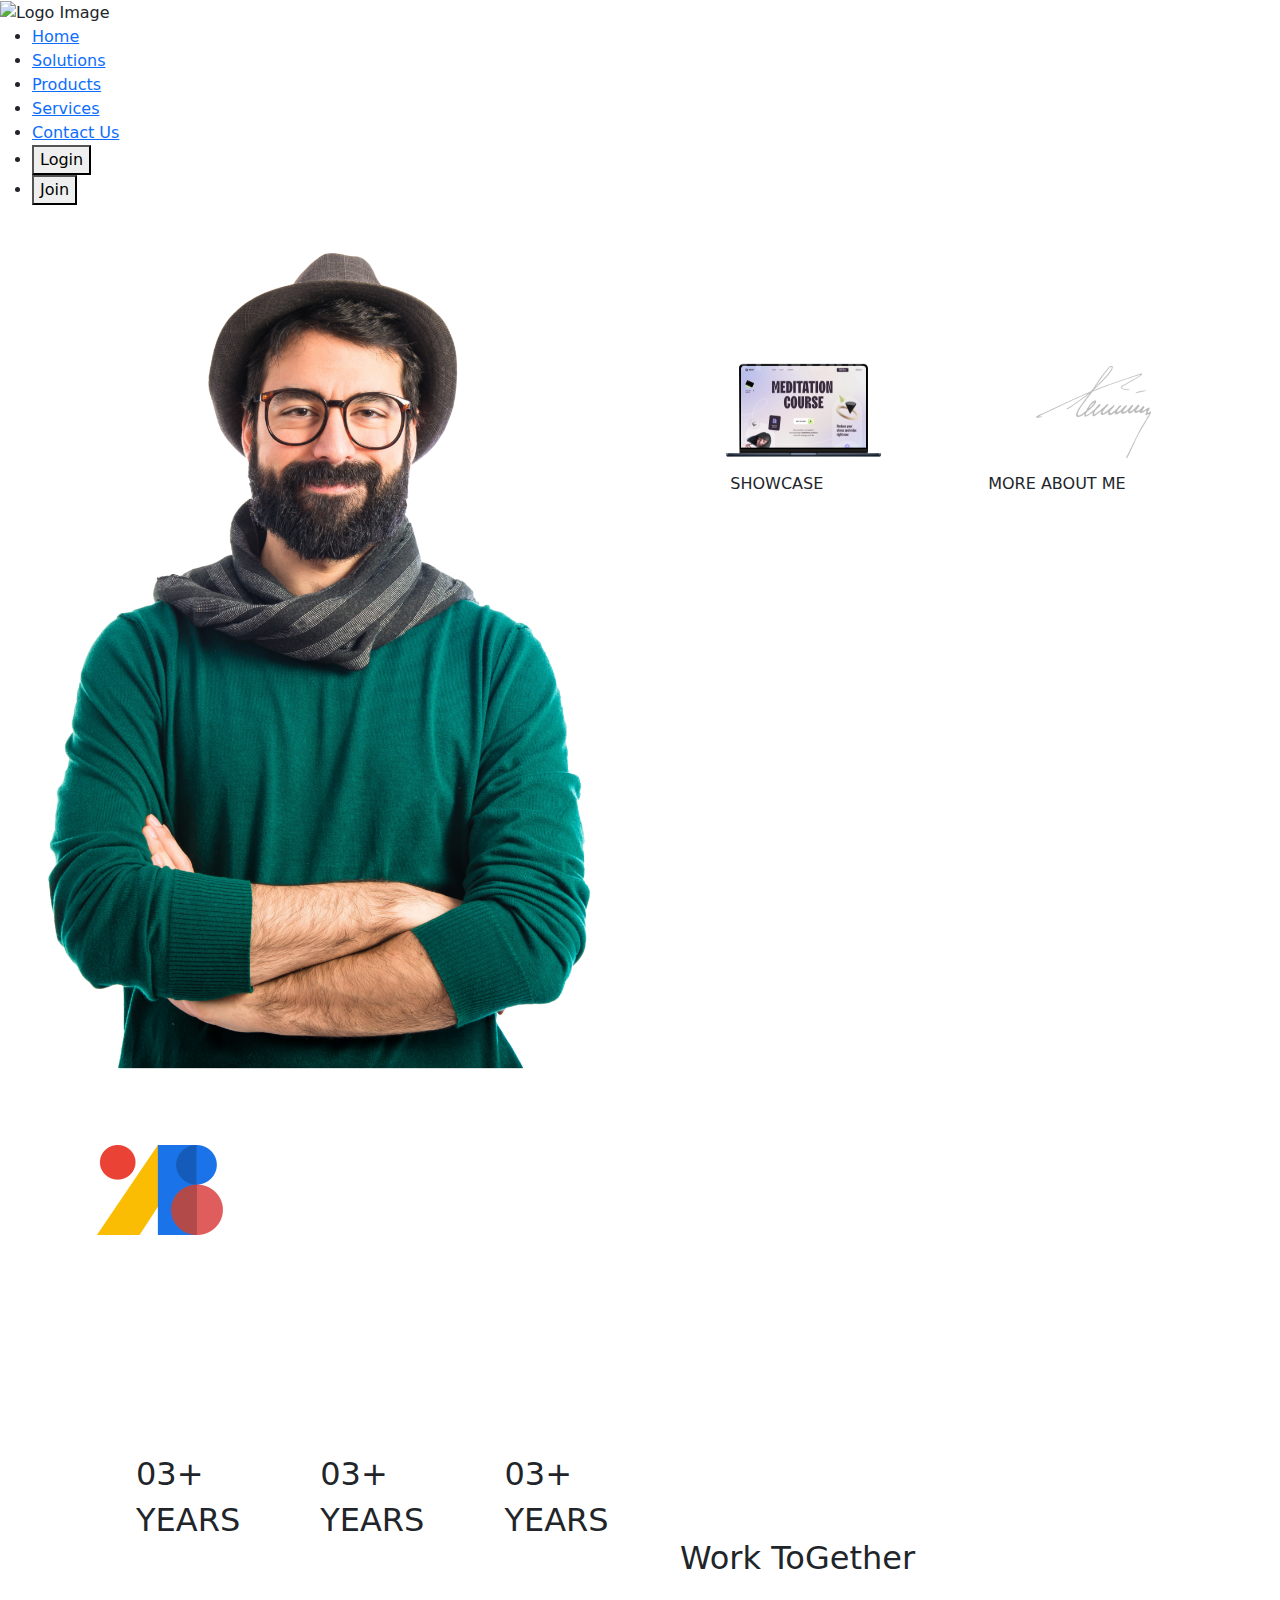
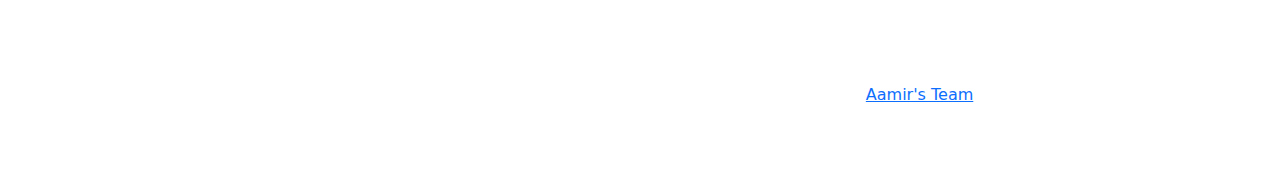
==== index.html @ 123b3e2a "edit experience section" ====
<!DOCTYPE html>
<!--[if lt IE 7]>      <html class="no-js lt-ie9 lt-ie8 lt-ie7"> <![endif]-->
<!--[if IE 7]>         <html class="no-js lt-ie9 lt-ie8 lt-ie7"> <![endif]-->
<!--[if IE 8]>         <html class="no-js lt-ie9"> <![endif]-->
<!--[if gt IE 8]>      <html class="no-js"> <!--<![endif]-->
<html>
  <head>
    <meta charset="utf-8" />
    <meta http-equiv="X-UA-Compatible" content="IE=edge" />
    <title></title>
    <meta name="description" content="" />
    <meta name="viewport" content="width=device-width, initial-scale=1" />
    <link
      px-3
      href="https://cdn.jsdelivr.net/npm/bootstrap@5.3.3/dist/css/bootstrap.min.css"
      rel="stylesheet"
      integrity="sha384-QWTKZyjpPEjISv5WaRU9OFeRpok6YctnYmDr5pNlyT2bRjXh0JMhjY6hW+ALEwIH"
      crossorigin="anonymous"
    />
    <link rel="stylesheet" href="https://cdnjs.cloudflare.com/ajax/libs/font-awesome/6.5.2/css/all.min.css" integrity="sha512-SnH5WK+bZxgPHs44uWIX+LLJAJ9/2PkPKZ5QiAj6Ta86w+fsb2TkcmfRyVX3pBnMFcV7oQPJkl9QevSCWr3W6A==" crossorigin="anonymous" referrerpolicy="no-referrer" />
    <link
    rel="stylesheet"
    href="https://cdnjs.cloudflare.com/ajax/libs/animate.css/4.1.1/animate.min.css" />
    <link rel="stylesheet" href="Style.css" />
    <link
  </head>
  <header id="header-section">
        <nav class="mb-5">
        <div class="logo">
            <img src="logo.svg" alt="Logo Image">
        </div>
        <div class="hamburger">
            <div class="line1"></div>
            <div class="line2"></div>
            <div class="line3"></div>
        </div>
        <ul class="nav-links">
            <li><a href="#">Home</a></li>
            <li><a href="#">Solutions</a></li>
            <li><a href="#">Products</a></li>
            <li><a href="#">Services</a></li>
            <li><a href="#">Contact Us</a></li>
            <li><button class="login-button" href="#">Login</button></li>
            <li><button class="join-button" href="#">Join</button></li>
        </ul>
    </nav>
      </header>
      <!-- Header ends Here -->
  <body>
    <div id="main_home">
      <!-- Header Starts Here -->
      

      <!-- Hero Section Starts Here -->
      <section id="hero-section" class="d-flex flex-lg-row flex-md-column gap-3 mb-5  mx-5">
        <div class="image-container animate__animated animate__fadeIn text-white col-md-12 col-lg-6">
          <div
            class="image-content clr-bg-black d-flex align-items-center justify-content-evenly">
            <div class="hero-image">
              <img src="./assets/images/hero-img.png" alt="" />
            </div>
            <div class="hero-content">
              <h6 class="clr-light-black">A WEB DESIGNER</h6>
              <h2 class="text-white ">
                Aamir <br />
                Yousaf
              </h2>
              <p class="clr-light-black">I am a Web Designer based in Pakistan.</p>
              <a href="" class="detail-btn">
                <img src="./assets/images/icon2.png" alt=""
              /></a>
            </div>
          </div>
        </div>
         <div class="hero-about animate__animated animate__fadeIn col-md-12 mt-md-5 mt-lg-0 col-lg-6">
            <div class="text-moving p-3 clr-bg-black text-white box-radius ">
              <marquee behavior="" direction=""
                 >This text will scroll from right to left</marquee>
            </div>
            <div class="hero-about-content d-flex justify-content-between">
              <div class="hero-Credentials box-radius d-flex align-items-center justify-content-cneter flex-column  clr-bg-black ctm-width col-md-6 p-lg-3 mt-2">
                 <div class="hero-sign">
                    <img src="./assets/images/my-works.png" alt="project">
                 </div>
                 <div class="sing-content p-2 d-flex ctm-width">
                    <div class="sign-about">
                      <h6 class=" clr-light-black">SHOWCASE</h6>
                      <h3 class="text-white ">Projects</h3>
                    </div>
                    <div class="detail-btn">
                      <img src="./assets/images/icon2.png" alt=""/></a>
                    </div>
                 </div>       
              </div>
              <div class="hero-portfolio box-radius d-flex align-items-center justify-content-cneter flex-column p-xl-3  clr-bg-black mx-sm-1  mt-2">
                 <div class="hero-sign">
                    <img src="./assets/images/sign.png" alt="Signature">
                 </div>
                 <div class="sing-portfolio p-2 d-flex justify-content-evenly">
                    <div class="portfolio-about">
                      <h6 class=" clr-light-black">MORE ABOUT ME</h6>
                      <h3 class="text-white ">CREDENTIALS</h3>
                    </div>
                    <div class="detail-btn">
                      <img src="./assets/images/icon2.png" alt=""/></a>
                    </div>
                 </div>       
              </div>
            </div>
         </div>
      </section>
      <!-- Hero Section ends here -->
      <!-- about profile section Starts -->
            <section class="all-services d-flex mx-5 justify-content-between gap-3  mb-5">
        <div class="blog animate__animated animate__fadeInRight clr-bg-black col-3 col-md-4  text-white  box-radius ">
          <div class="hero-portfolio  mt-2">
            <div class="hero-sign">
              <img src="./assets/images/gfonts.png" alt="Signature">
            </div>
            <div class="sing-portfolio p-2 d-flex justify-content-evenly">
              <div class="portfolio-about">
                <h6 class="clr-light-black">MORE ABOUT ME</h6>
                <h3 class="text-white">CREDENTIALS</h3>
              </div>
              <div class="detail-btn">
                <img src="./assets/images/icon2.png" alt="">
              </div>
            </div>
          </div>
        </div>
       <div class="services animate__animated animate__fadeIn clr-bg-black text-white box-radius col-md-4 col-lg-5 mx-auto d-flex flex-column align-items-center">
  <div class="detail-services text-center">
    <div class="servies-imgs d-flex justify-content-evenly align-items-center p-5">
      <i class="icon-size fa-brands fa-figma"></i>
      <i class="icon-size fa-brands fa-wordpress"></i>
      <i class="icon-size fa-solid fa-database"></i>
      <i class="icon-size fa-brands fa-github"></i>
    </div>
    <div class="sevices-availble d-flex justify-content-evenly align-items-center">
      <div class="availble-about text-center">
        <h6 class="clr-light-black">MORE ABOUT ME</h6>
        <h3 class="text-white">CREDENTIALS</h3>
      </div>
      <div class="detail-btn text-center">
        <img src="./assets/images/icon2.png" alt="">
      </div>
    </div>
  </div>
</div>

       <div class="profile clr-bg-black text-white box-radius animate__animated animate__fadeInLeft col-lg-3 mx-auto d-flex flex-column align-items-center">
  <div class="hero-portfolio mt-2 text-center">
    <div class="hero-sign d-flex justify-content-evenly align-items-center p-5">
      <i class="icon-size fa-brands fa-linkedin-in"></i>
      <i class="icon-size fa-brands fa-dribbble"></i>
    </div>
    <div class="sing-portfolio d-flex justify-content-evenly align-items-center">
      <div class="portfolio-about text-center">
        <h6 class="clr-light-black">MORE ABOUT ME</h6>
        <h3 class="text-white">CREDENTIALS</h3>
      </div>
      <div class="detail-btn text-center">
        <img src="./assets/images/icon2.png" alt="">
      </div>
    </div>
  </div>
</div>

      </section>

      <!-- about profile section ends -->
      <!-- experience Section stats  -->
          <section class="experience  d-flex justify-content-between  align-items-center gap-3 mx-5">
             <div class="exp-main d-flex col-lg-6 box-radius justify-content-between align-items-center clr-bg-black p-lg-5">
              <div class="exp-1 box-radius mx-lg-4 p-lg-3 box-sm-bg-clr"> 
                <h2 class="clr-blue ">03+</h2>
                <h2 class="clr-blue">YEARS</h2>
              </div>
              <div class="exp-2 box-radius mx-lg-4 p-lg-3 box-sm-bg-clr">
                <h2 class="clr-blue">03+</h2>
                <h2 class="clr-blue">YEARS</h2>
              </div>
              <div class="exp-3 box-radius mx-lg-4 p-lg-3 box-sm-bg-clr">
                <h2 class="clr-blue">03+</h2>
                <h2 class="clr-blue">YEARS</h2>
              </div>
             </div>

             <div class="exp-intouch col-lg-6 ctm-width clr-bg-black p-lg-4 box-radius  justify-content-center align-items-center">
              <div class="detail-btn text-left">
                 <img src="./assets/images/icon2.png" alt="">
              </div>
               <div class="cnt-conect">
                 <h2 class="text-white">Let's</h2>
                 <h2 class="clr-blue">Work ToGether</h2>
               </div>
             </div>
           </section>

      <!-- experience Section ends  -->
      <!-- fixed menu Starts -->
      <section class="fixed-menu ">
         
      </section>
      <!-- fixed menu ends -->
      <!-- footer starts -->
      <footer class="footer-container m-5">
    <div class="inner-footer d-flex justify-content-center align-items-center flex-column">
      <div class="footer-content   d-flex justify-content-evenly align-items-center">
          <ul class="footer-menu d-flex text-white list-unstyled mb-0">
              <li class="menu-list me-3"><a href="#home" class="text-white text-decoration-none">Home</a></li>
              <li class="menu-list me-3"><a href="#about" class="text-white text-decoration-none">About</a></li>
              <li class="menu-list me-3"><a href="#services" class=" text-white text-decoration-none">Services</a></li>
              <li class="menu-list"><a href="contact.html" class="text-white text-decoration-none">Contact</a></li>
          </ul>
      </div>
      <div class=rights-footer">
          <p class="text-white">Copyright © 2021 All rights reserved | This template is made with <i class="fa fa-heart text-danger" aria-hidden="true"></i> by <a href="https://www.linkedin.com/in/aamir-yousaf/" target="_blank">Aamir's Team</a></p>
      </div>
    </div>

</footer>

      <!-- footer ends -->
      <!-- cursor starts -->
        <div class="main-cursor">
           <div class="cursor"></div>
        </div>
      <!-- cursor starts -->
    </div>
    <script src="https://cdnjs.cloudflare.com/ajax/libs/gsap/3.12.5/gsap.min.js" integrity="sha512-7eHRwcbYkK4d9g/6tD/mhkf++eoTHwpNM9woBxtPUBWm67zeAfFC+HrdoE2GanKeocly/VxeLvIqwvCdk7qScg==" crossorigin="anonymous" referrerpolicy="no-referrer"></script>
    <script src="Script.js" async defer></script>
  </body>
</html>
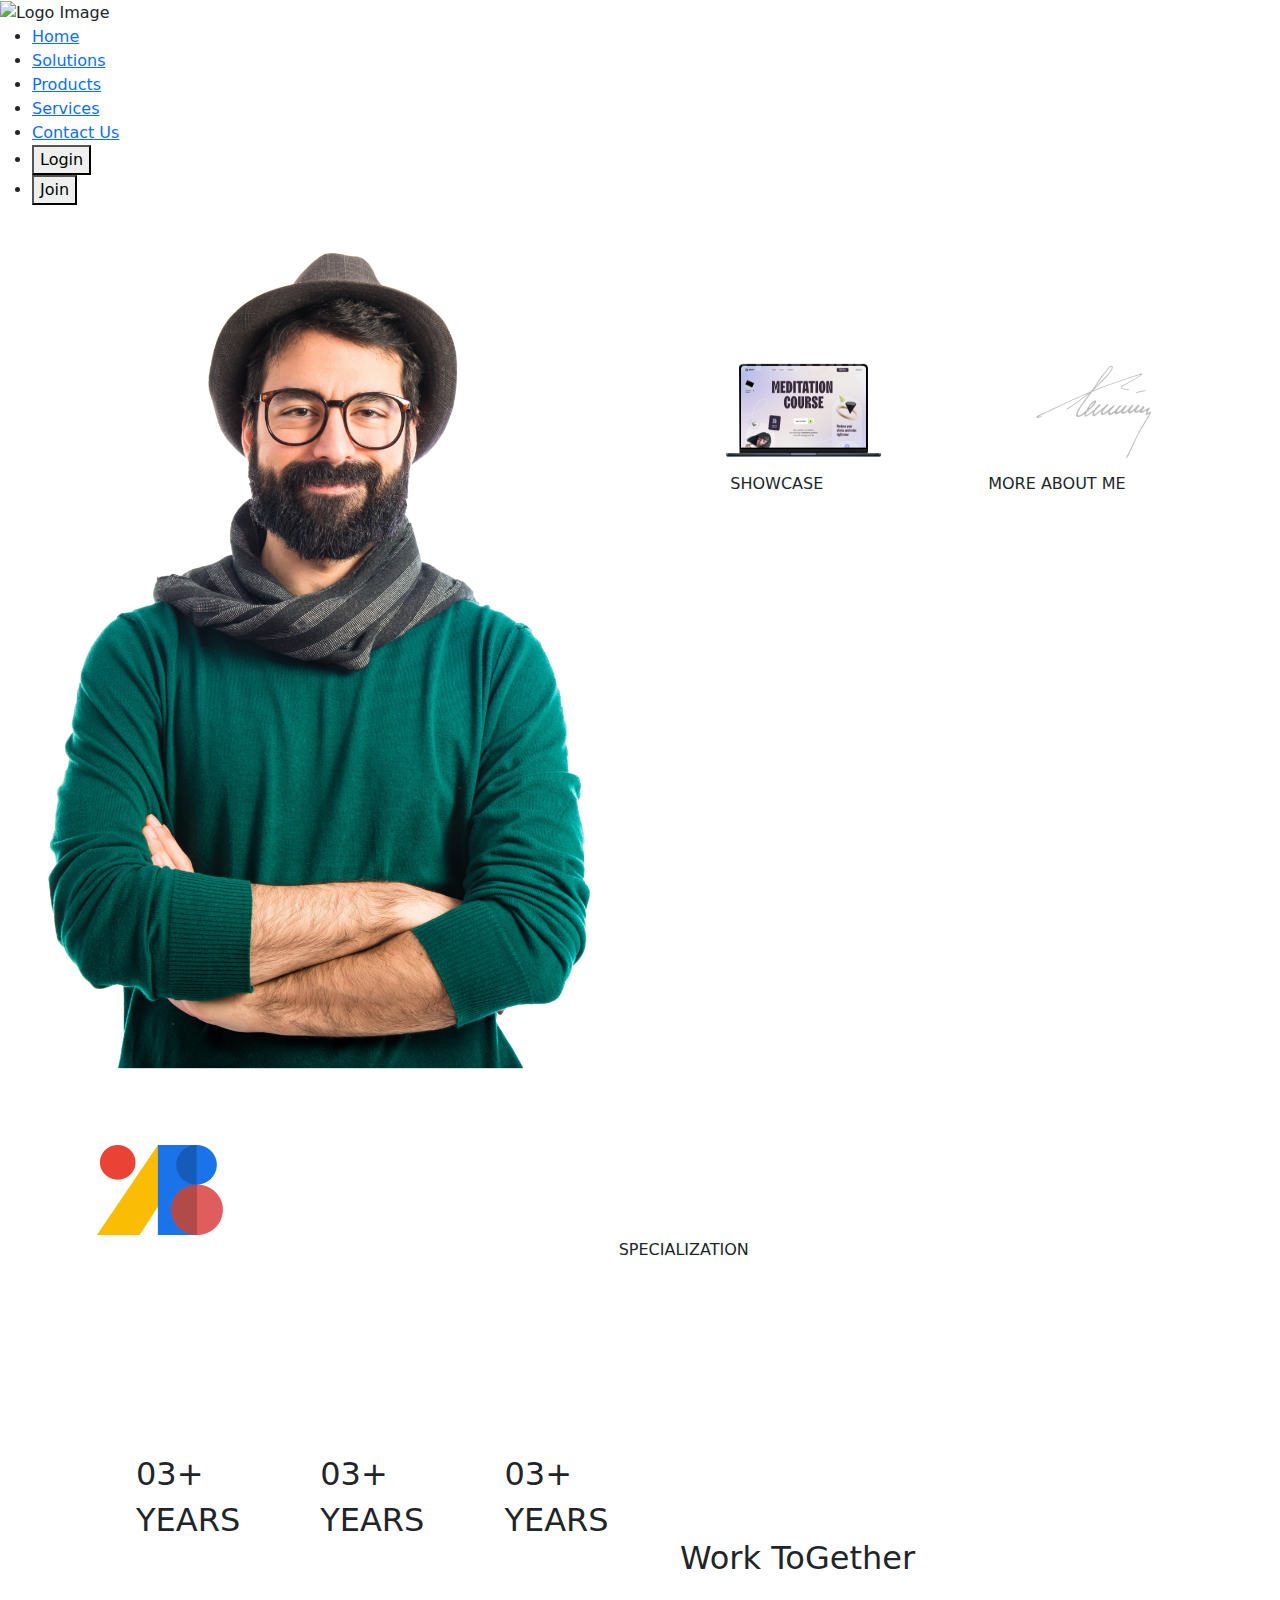
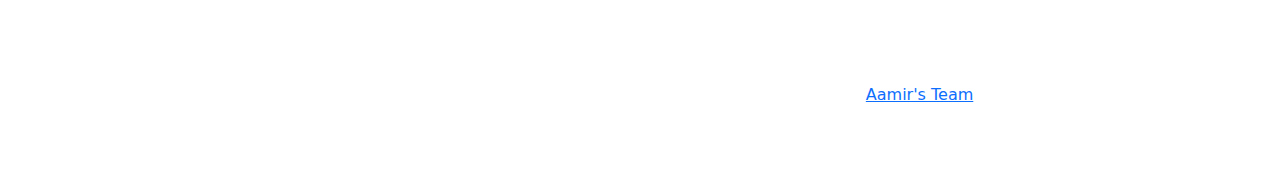
==== commit d796fbd5: "add about page" ====
--- a/index.html
+++ b/index.html
@@ -48,9 +48,6 @@
       <!-- Header ends Here -->
   <body>
     <div id="main_home">
-      <!-- Header Starts Here -->
-      
-
       <!-- Hero Section Starts Here -->
       <section id="hero-section" class="d-flex flex-lg-row flex-md-column gap-3 mb-5  mx-5">
         <div class="image-container animate__animated animate__fadeIn text-white col-md-12 col-lg-6">
@@ -75,7 +72,7 @@
          <div class="hero-about animate__animated animate__fadeIn col-md-12 mt-md-5 mt-lg-0 col-lg-6">
             <div class="text-moving p-3 clr-bg-black text-white box-radius ">
               <marquee behavior="" direction=""
-                 >This text will scroll from right to left</marquee>
+                 ><b>WordPress Developer</b> with a passion for crafting dynamic websites, leveraging my expertise as a <b>Figma Expert</b> to create visually stunning designs, and harnessing the power of <b>React JS</b> to build seamless, interactive user experiences.</marquee>
             </div>
             <div class="hero-about-content d-flex justify-content-between">
               <div class="hero-Credentials box-radius d-flex align-items-center justify-content-cneter flex-column  clr-bg-black ctm-width col-md-6 p-lg-3 mt-2">
@@ -112,66 +109,63 @@
       <!-- Hero Section ends here -->
       <!-- about profile section Starts -->
             <section class="all-services d-flex mx-5 justify-content-between gap-3  mb-5">
-        <div class="blog animate__animated animate__fadeInRight clr-bg-black col-3 col-md-4  text-white  box-radius ">
-          <div class="hero-portfolio  mt-2">
-            <div class="hero-sign">
-              <img src="./assets/images/gfonts.png" alt="Signature">
-            </div>
-            <div class="sing-portfolio p-2 d-flex justify-content-evenly">
-              <div class="portfolio-about">
-                <h6 class="clr-light-black">MORE ABOUT ME</h6>
-                <h3 class="text-white">CREDENTIALS</h3>
-              </div>
-              <div class="detail-btn">
+              <div class="blog animate__animated animate__fadeInRight clr-bg-black col-3 col-md-4  text-white  box-radius ">
+                    <div class="hero-portfolio  mt-2">
+                      <div class="hero-sign">
+                        <img src="./assets/images/gfonts.png" alt="Signature">
+                      </div>
+                      <div class="sing-portfolio p-2 d-flex justify-content-evenly">
+                        <div class="portfolio-about">
+                          <h6 class="clr-light-black">MORE ABOUT ME</h6>
+                          <h3 class="text-white">CREDENTIALS</h3>
+                        </div>
+                        <div class="detail-btn">
+                          <img src="./assets/images/icon2.png" alt="">
+                        </div>
+                      </div>
+                    </div>
+                  </div>
+                <div class="services animate__animated animate__fadeIn col-lg-6 clr-bg-black">
+                <div class="detail-services text-center">
+                    <div class="servies-imgs p-5 ">
+                      <i class="text-white mx-3 icon-size fa-brands fa-figma"></i>
+                      <i class="text-white mx-3 icon-size fa-brands fa-wordpress"></i>
+                      <i class="text-white mx-3 icon-size fa-solid fa-database"></i>
+                      <i class="text-white mx-3 icon-size fa-brands fa-github"></i>
+                    </div>
+                <div class="sevices-availble d-flex justify-content-evenly align-items-center">
+                  <div class="availble-about text-center">
+                    <h6 class="clr-light-black">SPECIALIZATION</h6>
+                    <h3 class="text-white">Services Offering</h3>
+                  </div>
+                  <div class="detail-btn text-center">
+                    <img src="./assets/images/icon2.png" alt="">
+                  </div>
+                </div>
+              </div>
+            </div>
+         <div class="profile clr-bg-black text-white box-radius animate__animated animate__fadeInLeft col-lg-3 mx-auto d-flex flex-column align-items-center">
+            <div class="hero-portfolio mt-2 text-center">
+            <div class="hero-sign d-flex justify-content-evenly align-items-center p-5">
+              <i class="icon-size fa-brands fa-linkedin-in"></i>
+              <i class="icon-size fa-brands fa-dribbble"></i>
+            </div>
+            <div class="sing-portfolio d-flex justify-content-evenly align-items-center">
+              <div class="portfolio-about text-center">
+                <h6 class="clr-light-black">STAY WITH ME</h6>
+                <h3 class="text-white">Profiles</h3>
+             </div>
+             <div class="detail-btn text-center">
                 <img src="./assets/images/icon2.png" alt="">
-              </div>
-            </div>
-          </div>
-        </div>
-       <div class="services animate__animated animate__fadeIn clr-bg-black text-white box-radius col-md-4 col-lg-5 mx-auto d-flex flex-column align-items-center">
-  <div class="detail-services text-center">
-    <div class="servies-imgs d-flex justify-content-evenly align-items-center p-5">
-      <i class="icon-size fa-brands fa-figma"></i>
-      <i class="icon-size fa-brands fa-wordpress"></i>
-      <i class="icon-size fa-solid fa-database"></i>
-      <i class="icon-size fa-brands fa-github"></i>
-    </div>
-    <div class="sevices-availble d-flex justify-content-evenly align-items-center">
-      <div class="availble-about text-center">
-        <h6 class="clr-light-black">MORE ABOUT ME</h6>
-        <h3 class="text-white">CREDENTIALS</h3>
-      </div>
-      <div class="detail-btn text-center">
-        <img src="./assets/images/icon2.png" alt="">
-      </div>
-    </div>
-  </div>
-</div>
-
-       <div class="profile clr-bg-black text-white box-radius animate__animated animate__fadeInLeft col-lg-3 mx-auto d-flex flex-column align-items-center">
-  <div class="hero-portfolio mt-2 text-center">
-    <div class="hero-sign d-flex justify-content-evenly align-items-center p-5">
-      <i class="icon-size fa-brands fa-linkedin-in"></i>
-      <i class="icon-size fa-brands fa-dribbble"></i>
-    </div>
-    <div class="sing-portfolio d-flex justify-content-evenly align-items-center">
-      <div class="portfolio-about text-center">
-        <h6 class="clr-light-black">MORE ABOUT ME</h6>
-        <h3 class="text-white">CREDENTIALS</h3>
-      </div>
-      <div class="detail-btn text-center">
-        <img src="./assets/images/icon2.png" alt="">
-      </div>
-    </div>
-  </div>
-</div>
-
+             </div>
+           </div>
+         </div>
+       </div>
       </section>
-
       <!-- about profile section ends -->
       <!-- experience Section stats  -->
-          <section class="experience  d-flex justify-content-between  align-items-center gap-3 mx-5">
-             <div class="exp-main d-flex col-lg-6 box-radius justify-content-between align-items-center clr-bg-black p-lg-5">
+        <section class="experience  d-flex justify-content-between  align-items-center gap-3 mx-5">
+            <div class="exp-main d-flex col-lg-6 box-radius justify-content-between align-items-center clr-bg-black p-lg-5">
               <div class="exp-1 box-radius mx-lg-4 p-lg-3 box-sm-bg-clr"> 
                 <h2 class="clr-blue ">03+</h2>
                 <h2 class="clr-blue">YEARS</h2>
@@ -185,8 +179,7 @@
                 <h2 class="clr-blue">YEARS</h2>
               </div>
              </div>
-
-             <div class="exp-intouch col-lg-6 ctm-width clr-bg-black p-lg-4 box-radius  justify-content-center align-items-center">
+             <div class="exp-intouch col-lg-6  clr-bg-black p-lg-4 box-radius  justify-content-center align-items-center">
               <div class="detail-btn text-left">
                  <img src="./assets/images/icon2.png" alt="">
               </div>
@@ -196,31 +189,27 @@
                </div>
              </div>
            </section>
-
-      <!-- experience Section ends  -->
-      <!-- fixed menu Starts -->
-      <section class="fixed-menu ">
-         
+          <!-- experience Section ends  -->
+          <!-- fixed menu Starts -->
+      <section class="fixed-menu "> 
       </section>
       <!-- fixed menu ends -->
       <!-- footer starts -->
       <footer class="footer-container m-5">
-    <div class="inner-footer d-flex justify-content-center align-items-center flex-column">
-      <div class="footer-content   d-flex justify-content-evenly align-items-center">
-          <ul class="footer-menu d-flex text-white list-unstyled mb-0">
+       <div class="inner-footer d-flex justify-content-center align-items-center flex-column">
+        <div class="footer-content   d-flex justify-content-evenly align-items-center">
+           <ul class="footer-menu d-flex text-white list-unstyled mb-0">
               <li class="menu-list me-3"><a href="#home" class="text-white text-decoration-none">Home</a></li>
               <li class="menu-list me-3"><a href="#about" class="text-white text-decoration-none">About</a></li>
               <li class="menu-list me-3"><a href="#services" class=" text-white text-decoration-none">Services</a></li>
               <li class="menu-list"><a href="contact.html" class="text-white text-decoration-none">Contact</a></li>
           </ul>
-      </div>
-      <div class=rights-footer">
+        </div>
+       <div class=rights-footer">
           <p class="text-white">Copyright © 2021 All rights reserved | This template is made with <i class="fa fa-heart text-danger" aria-hidden="true"></i> by <a href="https://www.linkedin.com/in/aamir-yousaf/" target="_blank">Aamir's Team</a></p>
-      </div>
-    </div>
-
-</footer>
-
+       </div>
+     </div>
+  </footer>
       <!-- footer ends -->
       <!-- cursor starts -->
         <div class="main-cursor">
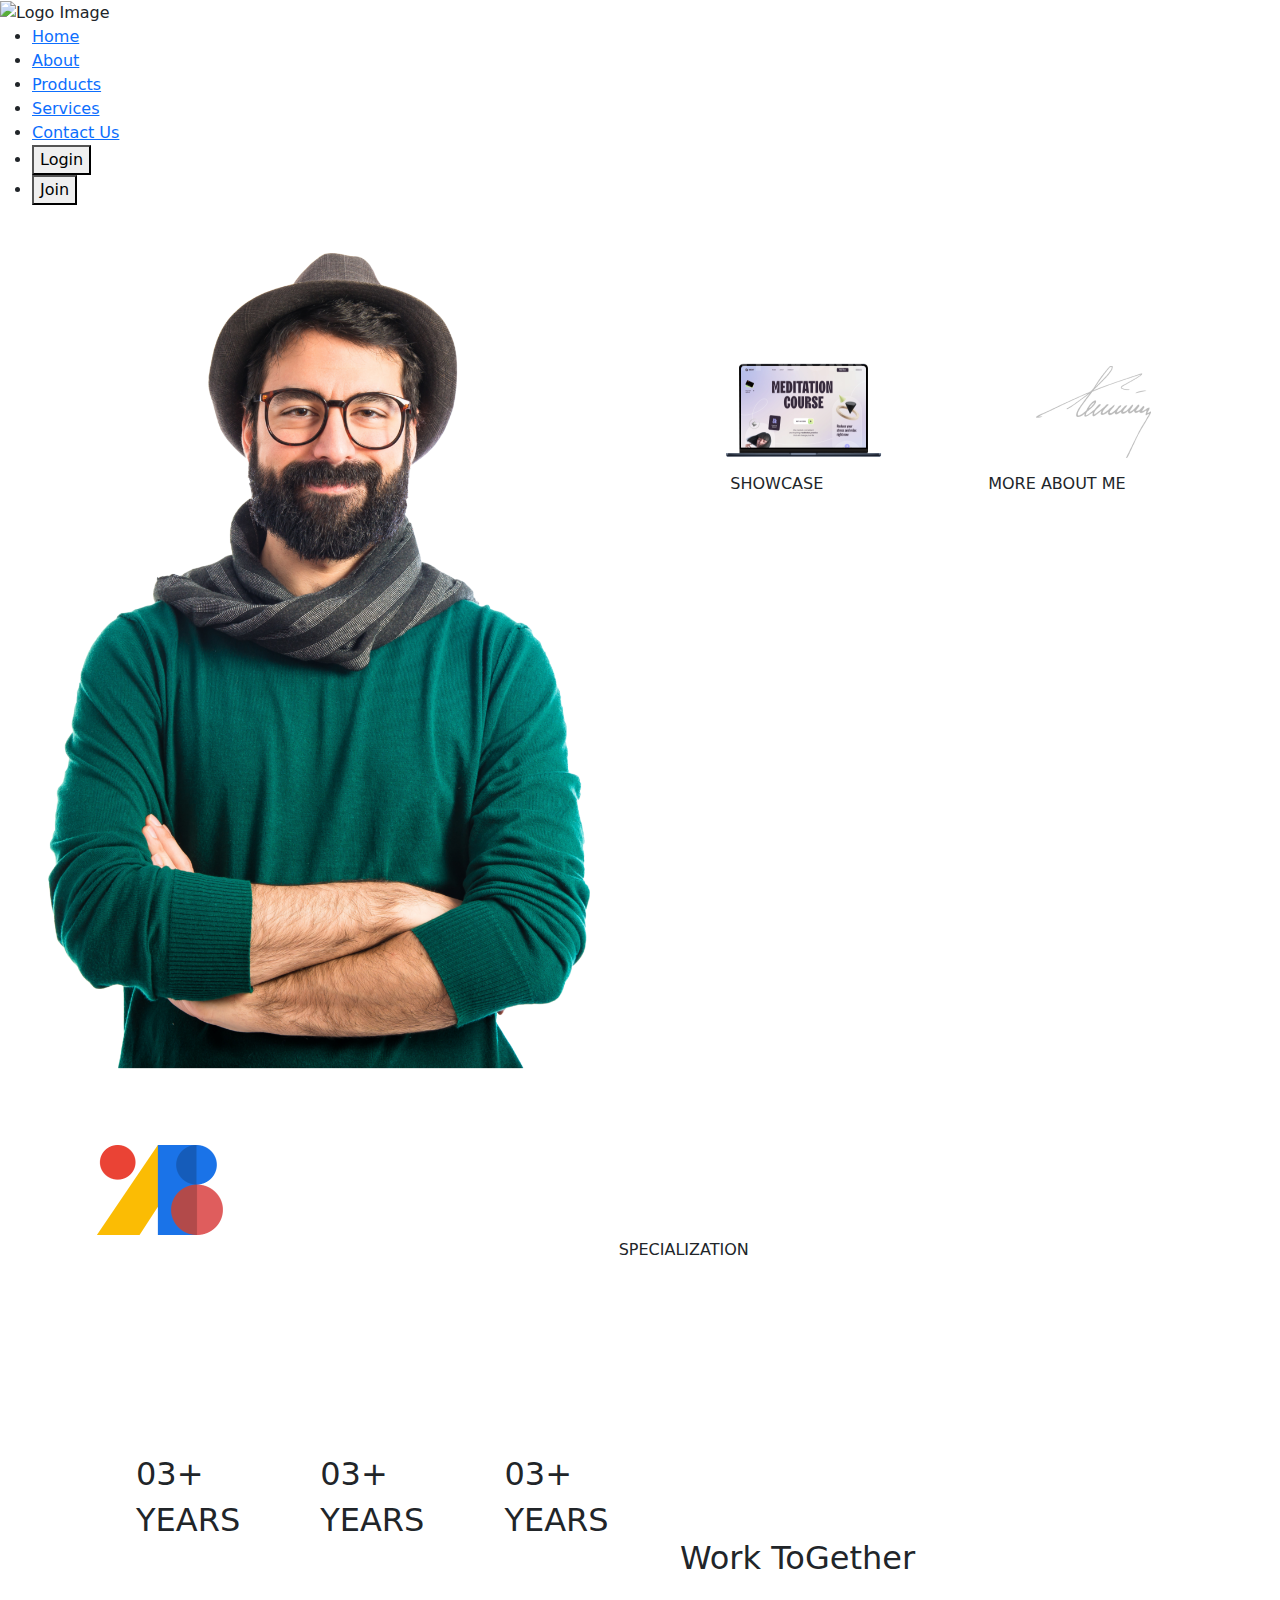
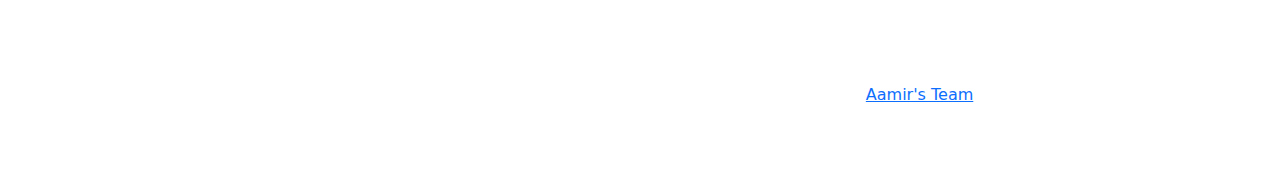
==== commit e996f2db: "add sevices page" ====
--- a/index.html
+++ b/index.html
@@ -35,11 +35,11 @@
             <div class="line3"></div>
         </div>
         <ul class="nav-links">
-            <li><a href="#">Home</a></li>
-            <li><a href="#">Solutions</a></li>
+            <li><a href="index.html">Home</a></li>
+            <li><a href="about.html">About</a></li>
             <li><a href="#">Products</a></li>
             <li><a href="#">Services</a></li>
-            <li><a href="#">Contact Us</a></li>
+            <li><a href="contact.html">Contact Us</a></li>
             <li><button class="login-button" href="#">Login</button></li>
             <li><button class="join-button" href="#">Join</button></li>
         </ul>
@@ -199,14 +199,14 @@
        <div class="inner-footer d-flex justify-content-center align-items-center flex-column">
         <div class="footer-content   d-flex justify-content-evenly align-items-center">
            <ul class="footer-menu d-flex text-white list-unstyled mb-0">
-              <li class="menu-list me-3"><a href="#home" class="text-white text-decoration-none">Home</a></li>
-              <li class="menu-list me-3"><a href="#about" class="text-white text-decoration-none">About</a></li>
+              <li class="menu-list me-3"><a href="index.html" class="text-white text-decoration-none">Home</a></li>
+              <li class="menu-list me-3"><a href="about.html" class="text-white text-decoration-none">About</a></li>
               <li class="menu-list me-3"><a href="#services" class=" text-white text-decoration-none">Services</a></li>
               <li class="menu-list"><a href="contact.html" class="text-white text-decoration-none">Contact</a></li>
           </ul>
         </div>
        <div class=rights-footer">
-          <p class="text-white">Copyright © 2021 All rights reserved | This template is made with <i class="fa fa-heart text-danger" aria-hidden="true"></i> by <a href="https://www.linkedin.com/in/aamir-yousaf/" target="_blank">Aamir's Team</a></p>
+          <p class="text-white">Copyright © 2024 All rights reserved | This template is made with <i class="fa fa-heart text-danger" aria-hidden="true"></i> by <a href="https://www.linkedin.com/in/aamir-yousaf/" target="_blank">Aamir's Team</a></p>
        </div>
      </div>
   </footer>
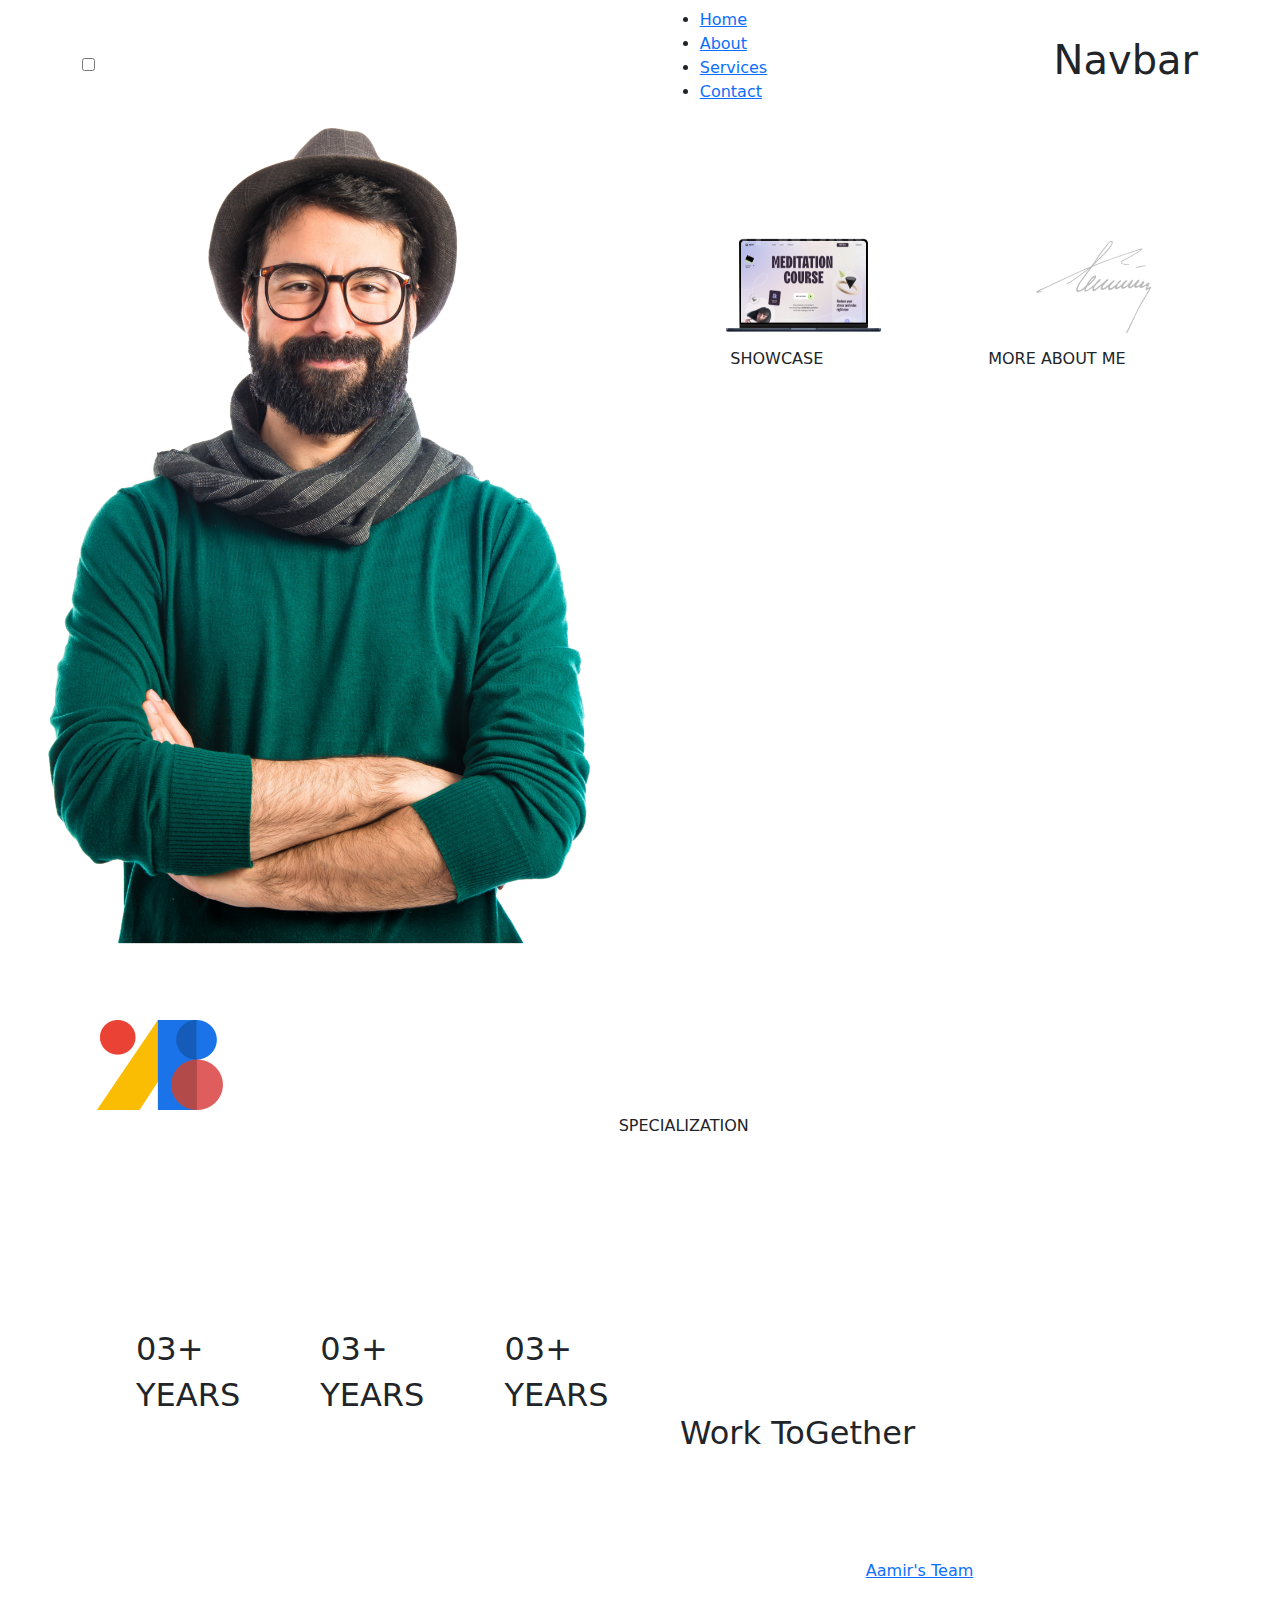
==== commit bd3fadf3: "change the nav bar" ====
--- a/index.html
+++ b/index.html
@@ -25,24 +25,22 @@
     <link
   </head>
   <header id="header-section">
-        <nav class="mb-5">
-        <div class="logo">
-            <img src="logo.svg" alt="Logo Image">
-        </div>
-        <div class="hamburger">
-            <div class="line1"></div>
-            <div class="line2"></div>
-            <div class="line3"></div>
-        </div>
-        <ul class="nav-links">
-            <li><a href="index.html">Home</a></li>
-            <li><a href="about.html">About</a></li>
-            <li><a href="#">Products</a></li>
-            <li><a href="#">Services</a></li>
-            <li><a href="contact.html">Contact Us</a></li>
-            <li><button class="login-button" href="#">Login</button></li>
-            <li><button class="join-button" href="#">Join</button></li>
-        </ul>
+        <nav class="navbar">
+        <div class="navbar-container container">
+            <input type="checkbox" name="" id="">
+            <div class="hamburger-lines">
+                <span class="line line1"></span>
+                <span class="line line2"></span>
+                <span class="line line3"></span>
+            </div>
+            <ul class="menu-items">
+                <li><a href="index.html">Home</a></li>
+                <li><a href="about.html">About</a></li>
+                <li><a href="services.html">Services</a></li>
+                <li><a href="contact.html">Contact</a></li>
+            </ul>
+            <h1 class="logo">Navbar</h1>
+        </div>
     </nav>
       </header>
       <!-- Header ends Here -->
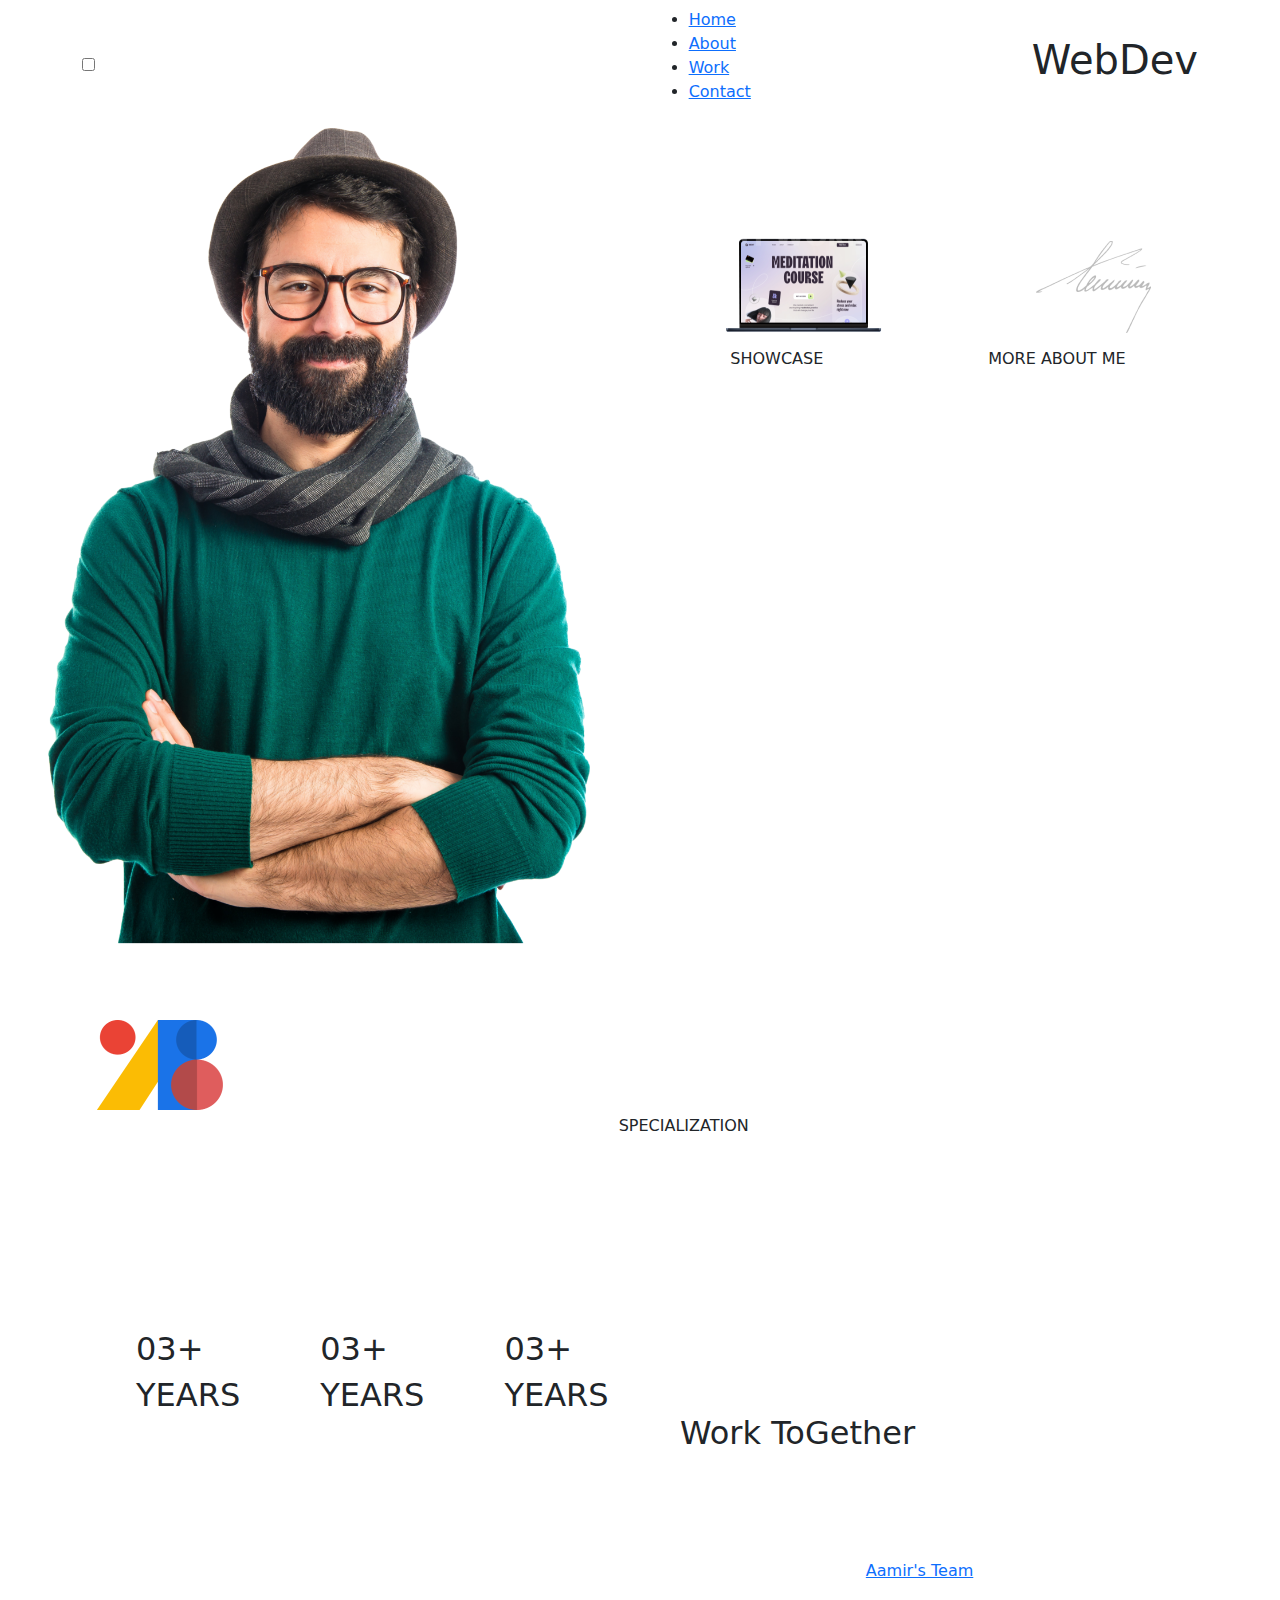
==== commit 01eb1633: "add images" ====
--- a/index.html
+++ b/index.html
@@ -36,10 +36,10 @@
             <ul class="menu-items">
                 <li><a href="index.html">Home</a></li>
                 <li><a href="about.html">About</a></li>
-                <li><a href="services.html">Services</a></li>
+                <li><a href="services.html">Work</a></li>
                 <li><a href="contact.html">Contact</a></li>
             </ul>
-            <h1 class="logo">Navbar</h1>
+            <h1 class="logo">WebDev</h1>
         </div>
     </nav>
       </header>
@@ -199,7 +199,7 @@
            <ul class="footer-menu d-flex text-white list-unstyled mb-0">
               <li class="menu-list me-3"><a href="index.html" class="text-white text-decoration-none">Home</a></li>
               <li class="menu-list me-3"><a href="about.html" class="text-white text-decoration-none">About</a></li>
-              <li class="menu-list me-3"><a href="#services" class=" text-white text-decoration-none">Services</a></li>
+              <li class="menu-list me-3"><a href="services.html" class=" text-white text-decoration-none">Work</a></li>
               <li class="menu-list"><a href="contact.html" class="text-white text-decoration-none">Contact</a></li>
           </ul>
         </div>
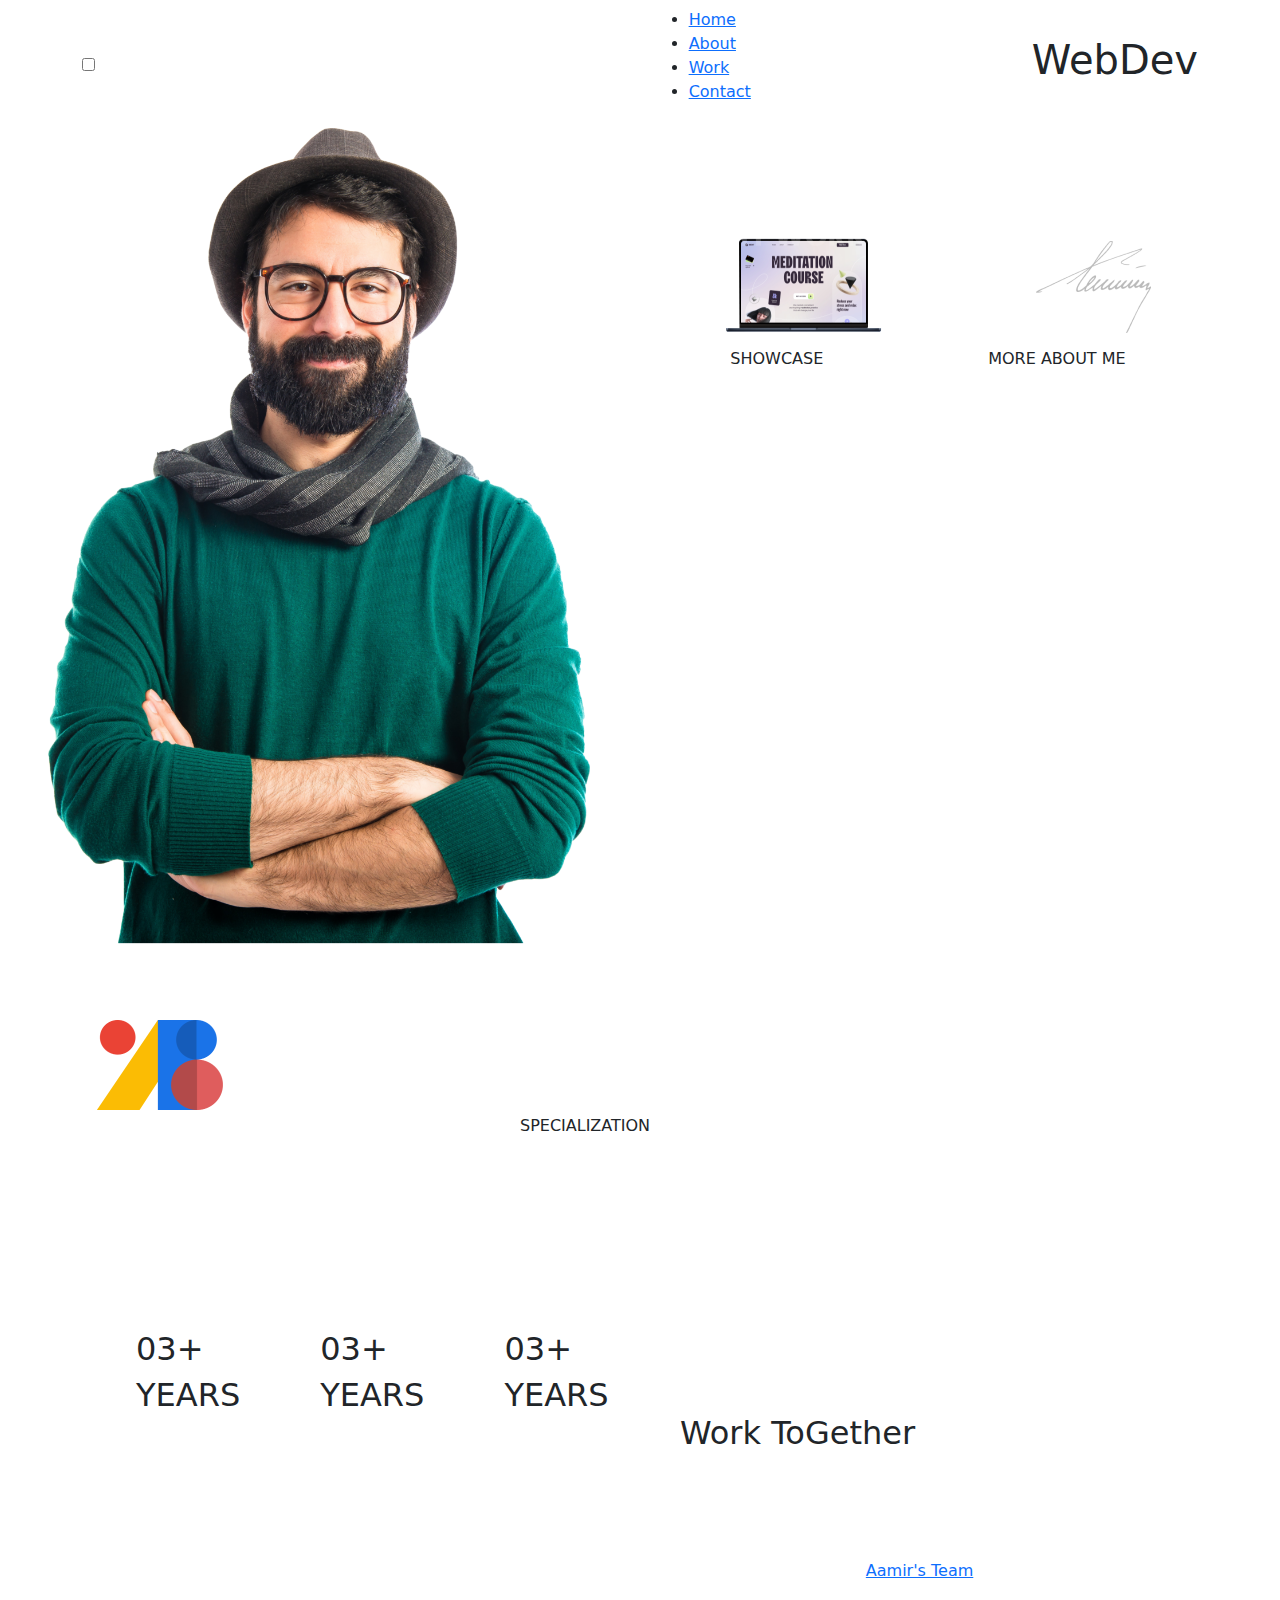
==== commit a3bed7b5: "correct home layout" ====
--- a/index.html
+++ b/index.html
@@ -106,64 +106,64 @@
       </section>
       <!-- Hero Section ends here -->
       <!-- about profile section Starts -->
-            <section class="all-services d-flex mx-5 justify-content-between gap-3  mb-5">
-              <div class="blog animate__animated animate__fadeInRight clr-bg-black col-3 col-md-4  text-white  box-radius ">
-                    <div class="hero-portfolio  mt-2">
-                      <div class="hero-sign">
-                        <img src="./assets/images/gfonts.png" alt="Signature">
-                      </div>
-                      <div class="sing-portfolio p-2 d-flex justify-content-evenly">
-                        <div class="portfolio-about">
-                          <h6 class="clr-light-black">MORE ABOUT ME</h6>
-                          <h3 class="text-white">CREDENTIALS</h3>
-                        </div>
-                        <div class="detail-btn">
-                          <img src="./assets/images/icon2.png" alt="">
-                        </div>
-                      </div>
-                    </div>
-                  </div>
-                <div class="services animate__animated animate__fadeIn col-lg-6 clr-bg-black">
-                <div class="detail-services text-center">
-                    <div class="servies-imgs p-5 ">
-                      <i class="text-white mx-3 icon-size fa-brands fa-figma"></i>
-                      <i class="text-white mx-3 icon-size fa-brands fa-wordpress"></i>
-                      <i class="text-white mx-3 icon-size fa-solid fa-database"></i>
-                      <i class="text-white mx-3 icon-size fa-brands fa-github"></i>
-                    </div>
-                <div class="sevices-availble d-flex justify-content-evenly align-items-center">
-                  <div class="availble-about text-center">
-                    <h6 class="clr-light-black">SPECIALIZATION</h6>
-                    <h3 class="text-white">Services Offering</h3>
-                  </div>
-                  <div class="detail-btn text-center">
-                    <img src="./assets/images/icon2.png" alt="">
-                  </div>
-                </div>
-              </div>
-            </div>
-         <div class="profile clr-bg-black text-white box-radius animate__animated animate__fadeInLeft col-lg-3 mx-auto d-flex flex-column align-items-center">
-            <div class="hero-portfolio mt-2 text-center">
-            <div class="hero-sign d-flex justify-content-evenly align-items-center p-5">
-              <i class="icon-size fa-brands fa-linkedin-in"></i>
-              <i class="icon-size fa-brands fa-dribbble"></i>
-            </div>
-            <div class="sing-portfolio d-flex justify-content-evenly align-items-center">
-              <div class="portfolio-about text-center">
-                <h6 class="clr-light-black">STAY WITH ME</h6>
-                <h3 class="text-white">Profiles</h3>
-             </div>
-             <div class="detail-btn text-center">
-                <img src="./assets/images/icon2.png" alt="">
-             </div>
-           </div>
-         </div>
-       </div>
-      </section>
+            <section class="all-services d-flex mx-5 justify-content-between gap-3 mb-5">
+  <div class="blog animate__animated animate__fadeInRight clr-bg-black col-lg-3 col-md-4 text-white box-radius">
+    <div class="hero-portfolio mt-2">
+      <div class="hero-sign">
+        <img src="./assets/images/gfonts.png" alt="Signature">
+      </div>
+      <div class="sing-portfolio p-2 d-flex justify-content-evenly">
+        <div class="portfolio-about">
+          <h6 class="clr-light-black">MORE ABOUT ME</h6>
+          <h3 class="text-white">CREDENTIALS</h3>
+        </div>
+        <div class="detail-btn">
+          <img src="./assets/images/icon2.png" alt="">
+        </div>
+      </div>
+    </div>
+  </div>
+  <div class="services box-radius animate__animated animate__fadeIn col-lg-6 clr-bg-black">
+    <div class="detail-services text-center">
+      <div class="servies-imgs p-5">
+        <i class="text-white mx-3 icon-size fa-brands fa-figma"></i>
+        <i class="text-white mx-3 icon-size fa-brands fa-wordpress"></i>
+        <i class="text-white mx-3 icon-size fa-solid fa-database"></i>
+        <i class="text-white mx-3 icon-size fa-brands fa-github"></i>
+      </div>
+      <div class="sevices-availble d-flex justify-content-evenly align-items-center">
+        <div class="availble-about text-center">
+          <h6 class="clr-light-black">SPECIALIZATION</h6>
+          <h3 class="text-white">Services Offering</h3>
+        </div>
+        <div class="detail-btn text-center">
+          <img src="./assets/images/icon2.png" alt="">
+        </div>
+      </div>
+    </div>
+  </div>
+  <div class="profile clr-bg-black text-white box-radius animate__animated animate__fadeInLeft col-lg-3 mx-auto d-flex flex-column align-items-center">
+    <div class="hero-portfolio mt-2 text-center">
+      <div class="hero-sign d-flex justify-content-evenly align-items-center p-5">
+        <i class="icon-size fa-brands fa-linkedin-in"></i>
+      </div>
+      <div class="sing-portfolio d-flex justify-content-evenly align-items-center">
+        <div class="portfolio-about text-center">
+          <h6 class="clr-light-black">STAY WITH ME</h6>
+          <h3 class="text-white">Profiles</h3>
+        </div>
+        <div class="detail-btn text-center">
+          <img src="./assets/images/icon2.png" alt="">
+        </div>
+      </div>
+    </div>
+  </div>
+</section>
+
       <!-- about profile section ends -->
       <!-- experience Section stats  -->
         <section class="experience  d-flex justify-content-between  align-items-center gap-3 mx-5">
-            <div class="exp-main d-flex col-lg-6 box-radius justify-content-between align-items-center clr-bg-black p-lg-5">
+            <div class="exp-main d-flex col-6 box-radius justify-content-between align-items-center clr-bg-black p-5">
               <div class="exp-1 box-radius mx-lg-4 p-lg-3 box-sm-bg-clr"> 
                 <h2 class="clr-blue ">03+</h2>
                 <h2 class="clr-blue">YEARS</h2>
@@ -177,7 +177,7 @@
                 <h2 class="clr-blue">YEARS</h2>
               </div>
              </div>
-             <div class="exp-intouch col-lg-6  clr-bg-black p-lg-4 box-radius  justify-content-center align-items-center">
+             <div class="exp-intouch col-6  clr-bg-black p-lg-4 p-md-3 box-radius  justify-content-center align-items-center">
               <div class="detail-btn text-left">
                  <img src="./assets/images/icon2.png" alt="">
               </div>
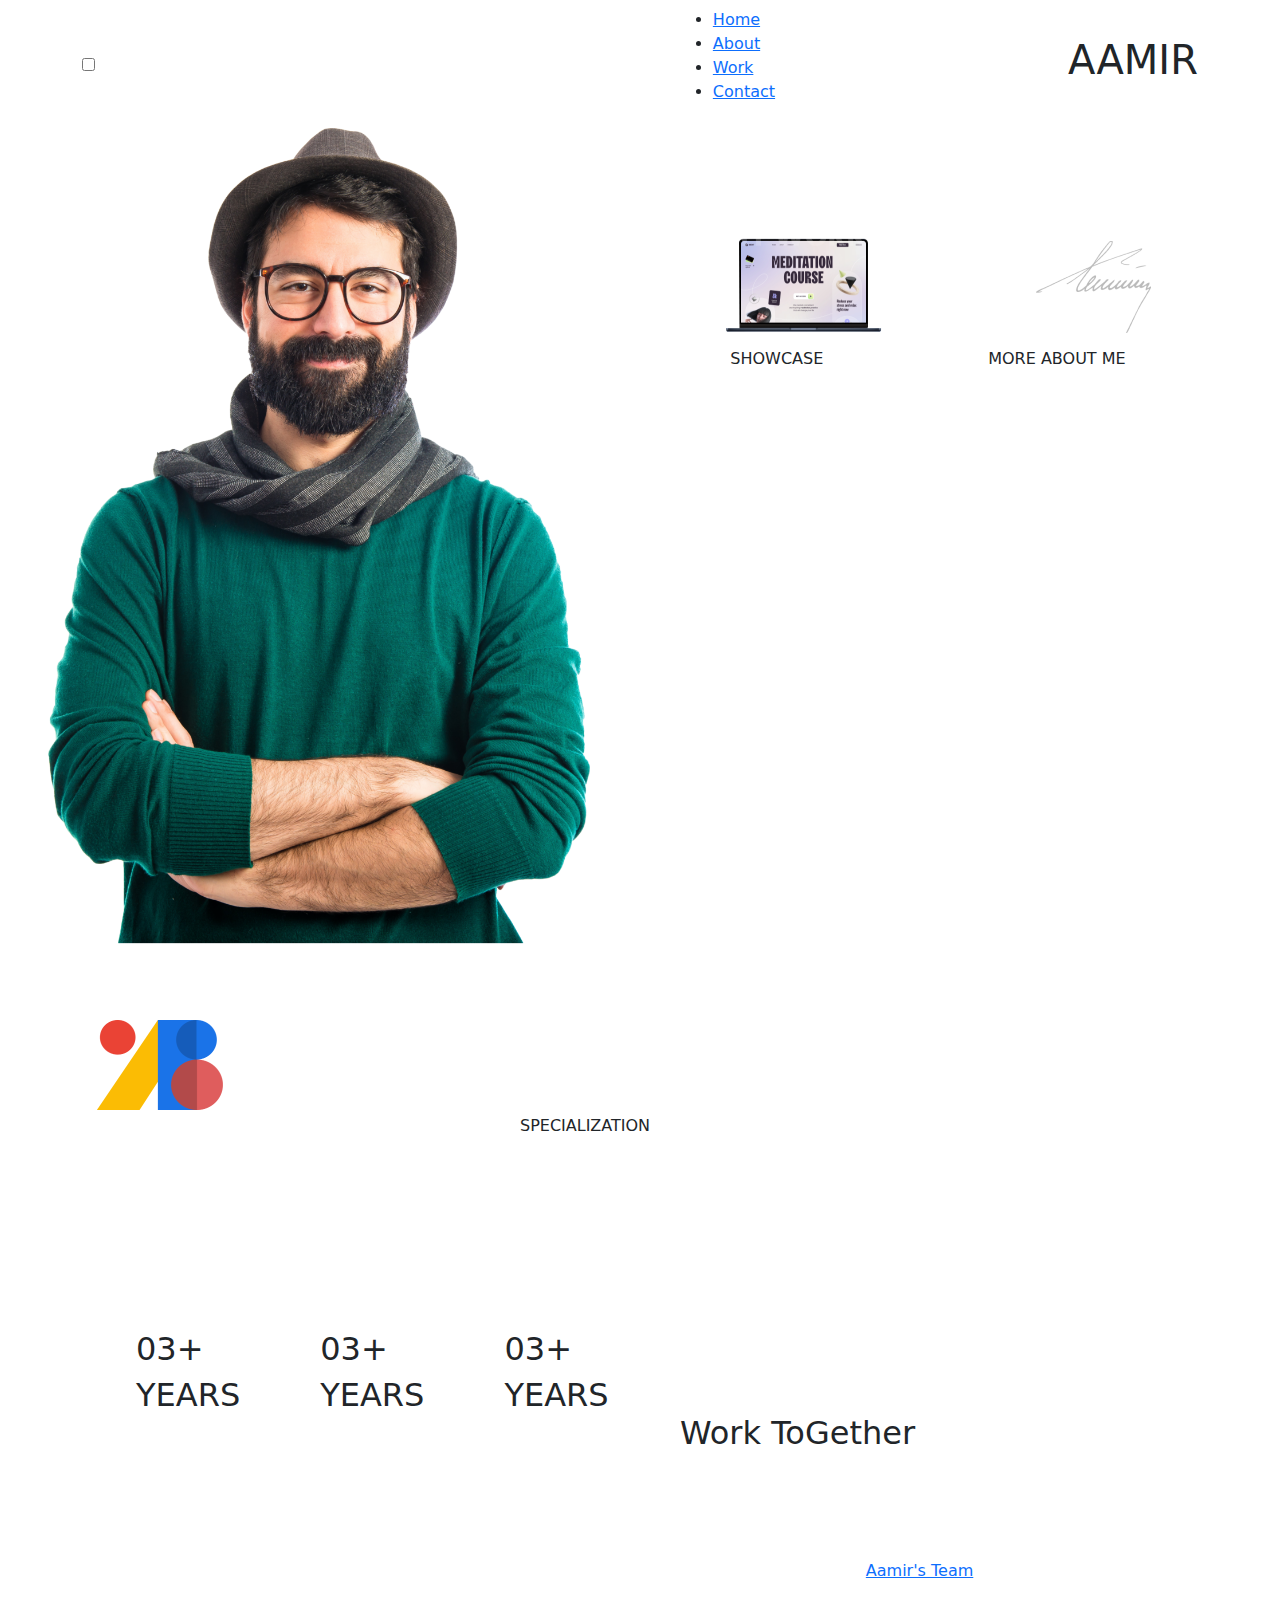
==== commit dc4a9496: "change  logo" ====
--- a/index.html
+++ b/index.html
@@ -4,218 +4,215 @@
 <!--[if IE 8]>         <html class="no-js lt-ie9"> <![endif]-->
 <!--[if gt IE 8]>      <html class="no-js"> <!--<![endif]-->
 <html>
-  <head>
-    <meta charset="utf-8" />
-    <meta http-equiv="X-UA-Compatible" content="IE=edge" />
-    <title></title>
-    <meta name="description" content="" />
-    <meta name="viewport" content="width=device-width, initial-scale=1" />
-    <link
-      px-3
-      href="https://cdn.jsdelivr.net/npm/bootstrap@5.3.3/dist/css/bootstrap.min.css"
-      rel="stylesheet"
-      integrity="sha384-QWTKZyjpPEjISv5WaRU9OFeRpok6YctnYmDr5pNlyT2bRjXh0JMhjY6hW+ALEwIH"
-      crossorigin="anonymous"
-    />
-    <link rel="stylesheet" href="https://cdnjs.cloudflare.com/ajax/libs/font-awesome/6.5.2/css/all.min.css" integrity="sha512-SnH5WK+bZxgPHs44uWIX+LLJAJ9/2PkPKZ5QiAj6Ta86w+fsb2TkcmfRyVX3pBnMFcV7oQPJkl9QevSCWr3W6A==" crossorigin="anonymous" referrerpolicy="no-referrer" />
-    <link
-    rel="stylesheet"
-    href="https://cdnjs.cloudflare.com/ajax/libs/animate.css/4.1.1/animate.min.css" />
-    <link rel="stylesheet" href="Style.css" />
-    <link
-  </head>
+
+<head>
+  <meta charset="utf-8" />
+  <meta http-equiv="X-UA-Compatible" content="IE=edge" />
+  <title></title>
+  <meta name="description" content="" />
+  <meta name="viewport" content="width=device-width, initial-scale=1" />
+  <link px-3 href="https://cdn.jsdelivr.net/npm/bootstrap@5.3.3/dist/css/bootstrap.min.css" rel="stylesheet"
+    integrity="sha384-QWTKZyjpPEjISv5WaRU9OFeRpok6YctnYmDr5pNlyT2bRjXh0JMhjY6hW+ALEwIH" crossorigin="anonymous" />
+  <link rel="stylesheet" href="https://cdnjs.cloudflare.com/ajax/libs/font-awesome/6.5.2/css/all.min.css"
+    integrity="sha512-SnH5WK+bZxgPHs44uWIX+LLJAJ9/2PkPKZ5QiAj6Ta86w+fsb2TkcmfRyVX3pBnMFcV7oQPJkl9QevSCWr3W6A=="
+    crossorigin="anonymous" referrerpolicy="no-referrer" />
+  <link rel="stylesheet" href="https://cdnjs.cloudflare.com/ajax/libs/animate.css/4.1.1/animate.min.css" />
+  <link rel="stylesheet" href="Style.css" />
+  <link </head>
   <header id="header-section">
-        <nav class="navbar">
-        <div class="navbar-container container">
-            <input type="checkbox" name="" id="">
-            <div class="hamburger-lines">
-                <span class="line line1"></span>
-                <span class="line line2"></span>
-                <span class="line line3"></span>
-            </div>
-            <ul class="menu-items">
-                <li><a href="index.html">Home</a></li>
-                <li><a href="about.html">About</a></li>
-                <li><a href="services.html">Work</a></li>
-                <li><a href="contact.html">Contact</a></li>
-            </ul>
-            <h1 class="logo">WebDev</h1>
-        </div>
+    <nav class="navbar">
+      <div class="navbar-container container">
+        <input type="checkbox" name="" id="">
+        <div class="hamburger-lines">
+          <span class="line line1"></span>
+          <span class="line line2"></span>
+          <span class="line line3"></span>
+        </div>
+        <ul class="menu-items">
+          <li><a href="index.html">Home</a></li>
+          <li><a href="about.html">About</a></li>
+          <li><a href="services.html">Work</a></li>
+          <li><a href="contact.html">Contact</a></li>
+        </ul>
+        <h1 class="logo">AAMIR</h1>
+      </div>
     </nav>
-      </header>
-      <!-- Header ends Here -->
-  <body>
-    <div id="main_home">
-      <!-- Hero Section Starts Here -->
-      <section id="hero-section" class="d-flex flex-lg-row flex-md-column gap-3 mb-5  mx-5">
-        <div class="image-container animate__animated animate__fadeIn text-white col-md-12 col-lg-6">
+  </header>
+  <!-- Header ends Here -->
+
+<body>
+  <div id="main_home">
+    <!-- Hero Section Starts Here -->
+    <section id="hero-section" class="d-flex flex-lg-row flex-md-column gap-3 mb-5  mx-5">
+      <div class="image-container animate__animated animate__fadeInRight text-white col-md-12 col-lg-6">
+        <div class="image-content clr-bg-black d-flex align-items-center justify-content-evenly">
+          <div class="hero-image">
+            <img src="./assets/images/hero-img.png" alt="" />
+          </div>
+          <div class="hero-content">
+            <h6 class="clr-light-black">A WEB DESIGNER</h6>
+            <h2 class="text-white "> Aamir <br />Yousaf</h2>
+            <p class="clr-light-black">I am a Web Designer based in Pakistan.</p>
+            <a href="" class="detail-btn"><img src="./assets/images/icon2.png" alt="" /></a>
+          </div>
+        </div>
+      </div>
+      <div class="hero-about animate__animated animate__fadeInLeft col-md-12 mt-md-5 mt-lg-0 col-lg-6">
+        <div class="text-moving p-3 clr-bg-black text-white box-radius ">
+          <marquee behavior="" direction=""><b>WordPress Developer</b> with a passion for crafting dynamic websites,
+            leveraging my expertise as a <b>Figma Expert</b> to create visually stunning designs, and harnessing the
+            power of <b>React JS</b> to build seamless, interactive user experiences.</marquee>
+        </div>
+        <div class="hero-about-content d-flex justify-content-between">
           <div
-            class="image-content clr-bg-black d-flex align-items-center justify-content-evenly">
-            <div class="hero-image">
-              <img src="./assets/images/hero-img.png" alt="" />
-            </div>
-            <div class="hero-content">
-              <h6 class="clr-light-black">A WEB DESIGNER</h6>
-              <h2 class="text-white ">
-                Aamir <br />
-                Yousaf
-              </h2>
-              <p class="clr-light-black">I am a Web Designer based in Pakistan.</p>
-              <a href="" class="detail-btn">
-                <img src="./assets/images/icon2.png" alt=""
-              /></a>
-            </div>
-          </div>
-        </div>
-         <div class="hero-about animate__animated animate__fadeIn col-md-12 mt-md-5 mt-lg-0 col-lg-6">
-            <div class="text-moving p-3 clr-bg-black text-white box-radius ">
-              <marquee behavior="" direction=""
-                 ><b>WordPress Developer</b> with a passion for crafting dynamic websites, leveraging my expertise as a <b>Figma Expert</b> to create visually stunning designs, and harnessing the power of <b>React JS</b> to build seamless, interactive user experiences.</marquee>
-            </div>
-            <div class="hero-about-content d-flex justify-content-between">
-              <div class="hero-Credentials box-radius d-flex align-items-center justify-content-cneter flex-column  clr-bg-black ctm-width col-md-6 p-lg-3 mt-2">
-                 <div class="hero-sign">
-                    <img src="./assets/images/my-works.png" alt="project">
-                 </div>
-                 <div class="sing-content p-2 d-flex ctm-width">
-                    <div class="sign-about">
-                      <h6 class=" clr-light-black">SHOWCASE</h6>
-                      <h3 class="text-white ">Projects</h3>
-                    </div>
-                    <div class="detail-btn">
-                      <img src="./assets/images/icon2.png" alt=""/></a>
-                    </div>
-                 </div>       
-              </div>
-              <div class="hero-portfolio box-radius d-flex align-items-center justify-content-cneter flex-column p-xl-3  clr-bg-black mx-sm-1  mt-2">
-                 <div class="hero-sign">
-                    <img src="./assets/images/sign.png" alt="Signature">
-                 </div>
-                 <div class="sing-portfolio p-2 d-flex justify-content-evenly">
-                    <div class="portfolio-about">
-                      <h6 class=" clr-light-black">MORE ABOUT ME</h6>
-                      <h3 class="text-white ">CREDENTIALS</h3>
-                    </div>
-                    <div class="detail-btn">
-                      <img src="./assets/images/icon2.png" alt=""/></a>
-                    </div>
-                 </div>       
-              </div>
-            </div>
-         </div>
-      </section>
-      <!-- Hero Section ends here -->
-      <!-- about profile section Starts -->
-            <section class="all-services d-flex mx-5 justify-content-between gap-3 mb-5">
-  <div class="blog animate__animated animate__fadeInRight clr-bg-black col-lg-3 col-md-4 text-white box-radius">
-    <div class="hero-portfolio mt-2">
-      <div class="hero-sign">
-        <img src="./assets/images/gfonts.png" alt="Signature">
-      </div>
-      <div class="sing-portfolio p-2 d-flex justify-content-evenly">
-        <div class="portfolio-about">
-          <h6 class="clr-light-black">MORE ABOUT ME</h6>
-          <h3 class="text-white">CREDENTIALS</h3>
-        </div>
-        <div class="detail-btn">
+            class="hero-Credentials box-radius d-flex align-items-center justify-content-cneter flex-column  clr-bg-black ctm-width col-md-6 p-lg-3 mt-2">
+            <div class="hero-sign">
+              <img src="./assets/images/my-works.png" alt="project">
+            </div>
+            <div class="sing-content p-2 d-flex ctm-width">
+              <div class="sign-about">
+                <h6 class=" clr-light-black">SHOWCASE</h6>
+                <h3 class="text-white ">Projects</h3>
+              </div>
+              <div class="detail-btn">
+                <img src="./assets/images/icon2.png" alt="" /></a>
+              </div>
+            </div>
+          </div>
+          <div class="hero-portfolio box-radius d-flex align-items-center justify-content-cneter flex-column p-xl-3  clr-bg-black mx-sm-1  mt-2">
+            <div class="hero-sign">
+              <img src="./assets/images/sign.png" alt="Signature">
+            </div>
+            <div class="sing-portfolio p-2 d-flex justify-content-evenly">
+              <div class="portfolio-about">
+                <h6 class=" clr-light-black">MORE ABOUT ME</h6>
+                <h3 class="text-white ">CREDENTIALS</h3>
+              </div>
+              <div class="detail-btn">
+                <img src="./assets/images/icon2.png" alt="" /></a>
+              </div>
+            </div>
+          </div>
+        </div>
+      </div>
+    </section>
+    <!-- Hero Section ends here -->
+    <!-- about profile section Starts -->
+    <section class="all-services d-flex mx-5 justify-content-between gap-3 mb-5">
+      <div class="blog animate__animated animate__fadeInRight clr-bg-black col-lg-3 col-md-4 text-white box-radius">
+        <div class="hero-portfolio mt-2">
+          <div class="hero-sign">
+            <img src="./assets/images/gfonts.png" alt="Signature">
+          </div>
+          <div class="sing-portfolio p-2 d-flex justify-content-evenly">
+            <div class="portfolio-about">
+              <h6 class="clr-light-black">MORE ABOUT ME</h6>
+              <h3 class="text-white">CREDENTIALS</h3>
+            </div>
+            <div class="detail-btn">
+              <img src="./assets/images/icon2.png" alt="">
+            </div>
+          </div>
+        </div>
+      </div>
+      <div class="services box-radius animate__animated animate__fadeIn col-lg-6 clr-bg-black">
+        <div class="detail-services text-center">
+          <div class="servies-imgs p-5">
+            <i class="text-white mx-3 icon-size fa-brands fa-figma"></i>
+            <i class="text-white mx-3 icon-size fa-brands fa-wordpress"></i>
+            <i class="text-white mx-3 icon-size fa-solid fa-database"></i>
+            <i class="text-white mx-3 icon-size fa-brands fa-github"></i>
+          </div>
+          <div class="sevices-availble d-flex justify-content-evenly align-items-center">
+            <div class="availble-about text-center">
+              <h6 class="clr-light-black">SPECIALIZATION</h6>
+              <h3 class="text-white">Services Offering</h3>
+            </div>
+            <div class="detail-btn text-center">
+              <img src="./assets/images/icon2.png" alt="">
+            </div>
+          </div>
+        </div>
+      </div>
+      <div
+        class="profile clr-bg-black text-white box-radius animate__animated animate__fadeInLeft col-lg-3 mx-auto d-flex flex-column align-items-center">
+        <div class="hero-portfolio mt-2 text-center">
+          <div class="hero-sign d-flex justify-content-evenly align-items-center p-5">
+            <i class="icon-size fa-brands fa-linkedin-in"></i>
+          </div>
+          <div class="sing-portfolio d-flex justify-content-evenly align-items-center">
+            <div class="portfolio-about text-center">
+              <h6 class="clr-light-black">STAY WITH ME</h6>
+              <h3 class="text-white">Profiles</h3>
+            </div>
+            <div class="detail-btn text-center">
+              <img src="./assets/images/icon2.png" alt="">
+            </div>
+          </div>
+        </div>
+      </div>
+    </section>
+    <!-- about profile section ends -->
+    <!-- experience Section stats  -->
+    <section class="experience  d-flex justify-content-between  align-items-center gap-3 mx-5">
+      <div class="exp-main d-flex col-6 box-radius justify-content-between align-items-center clr-bg-black p-5">
+        <div class="exp-1 box-radius mx-lg-4 p-lg-3 box-sm-bg-clr">
+          <h2 class="clr-blue ">03+</h2>
+          <h2 class="clr-blue">YEARS</h2>
+        </div>
+        <div class="exp-2 box-radius mx-lg-4 p-lg-3 box-sm-bg-clr">
+          <h2 class="clr-blue">03+</h2>
+          <h2 class="clr-blue">YEARS</h2>
+        </div>
+        <div class="exp-3 box-radius mx-lg-4 p-lg-3 box-sm-bg-clr">
+          <h2 class="clr-blue">03+</h2>
+          <h2 class="clr-blue">YEARS</h2>
+        </div>
+      </div>
+      <div class="exp-intouch col-6  clr-bg-black p-lg-4 p-md-3 box-radius  justify-content-center align-items-center">
+        <div class="detail-btn text-left">
           <img src="./assets/images/icon2.png" alt="">
         </div>
-      </div>
+        <div class="cnt-conect">
+          <h2 class="text-white">Let's</h2>
+          <h2 class="clr-blue">Work ToGether</h2>
+        </div>
+      </div>
+    </section>
+    <!-- experience Section ends  -->
+    <!-- fixed menu Starts -->
+    <section class="fixed-menu ">
+    </section>
+    <!-- fixed menu ends -->
+    <!-- footer starts -->
+    <footer class="footer-container m-5">
+      <div class="inner-footer d-flex justify-content-center align-items-center flex-column">
+        <div class="footer-content   d-flex justify-content-evenly align-items-center">
+          <ul class="footer-menu d-flex text-white list-unstyled mb-0">
+            <li class="menu-list me-3"><a href="index.html" class="text-white text-decoration-none">Home</a></li>
+            <li class="menu-list me-3"><a href="about.html" class="text-white text-decoration-none">About</a></li>
+            <li class="menu-list me-3"><a href="services.html" class=" text-white text-decoration-none">Work</a></li>
+            <li class="menu-list"><a href="contact.html" class="text-white text-decoration-none">Contact</a></li>
+          </ul>
+        </div>
+        <div class=rights-footer">
+          <p class="text-white">Copyright © 2024 All rights reserved | This template is made with <i
+              class="fa fa-heart text-danger icon" aria-hidden="true"></i> by <a
+              href="https://www.linkedin.com/in/aamir-yousaf/" target="_blank">Aamir's Team</a></p>
+        </div>
+      </div>
+    </footer>
+    <!-- footer ends -->
+    <!-- cursor starts -->
+    <div class="main-cursor">
+      <div class="cursor"></div>
     </div>
+    <!-- cursor starts -->
   </div>
-  <div class="services box-radius animate__animated animate__fadeIn col-lg-6 clr-bg-black">
-    <div class="detail-services text-center">
-      <div class="servies-imgs p-5">
-        <i class="text-white mx-3 icon-size fa-brands fa-figma"></i>
-        <i class="text-white mx-3 icon-size fa-brands fa-wordpress"></i>
-        <i class="text-white mx-3 icon-size fa-solid fa-database"></i>
-        <i class="text-white mx-3 icon-size fa-brands fa-github"></i>
-      </div>
-      <div class="sevices-availble d-flex justify-content-evenly align-items-center">
-        <div class="availble-about text-center">
-          <h6 class="clr-light-black">SPECIALIZATION</h6>
-          <h3 class="text-white">Services Offering</h3>
-        </div>
-        <div class="detail-btn text-center">
-          <img src="./assets/images/icon2.png" alt="">
-        </div>
-      </div>
-    </div>
-  </div>
-  <div class="profile clr-bg-black text-white box-radius animate__animated animate__fadeInLeft col-lg-3 mx-auto d-flex flex-column align-items-center">
-    <div class="hero-portfolio mt-2 text-center">
-      <div class="hero-sign d-flex justify-content-evenly align-items-center p-5">
-        <i class="icon-size fa-brands fa-linkedin-in"></i>
-      </div>
-      <div class="sing-portfolio d-flex justify-content-evenly align-items-center">
-        <div class="portfolio-about text-center">
-          <h6 class="clr-light-black">STAY WITH ME</h6>
-          <h3 class="text-white">Profiles</h3>
-        </div>
-        <div class="detail-btn text-center">
-          <img src="./assets/images/icon2.png" alt="">
-        </div>
-      </div>
-    </div>
-  </div>
-</section>
+  <script src="https://cdnjs.cloudflare.com/ajax/libs/gsap/3.12.5/gsap.min.js"
+    integrity="sha512-7eHRwcbYkK4d9g/6tD/mhkf++eoTHwpNM9woBxtPUBWm67zeAfFC+HrdoE2GanKeocly/VxeLvIqwvCdk7qScg=="
+    crossorigin="anonymous" referrerpolicy="no-referrer"></script>
+  <script src="Script.js" async defer></script>
+</body>
 
-      <!-- about profile section ends -->
-      <!-- experience Section stats  -->
-        <section class="experience  d-flex justify-content-between  align-items-center gap-3 mx-5">
-            <div class="exp-main d-flex col-6 box-radius justify-content-between align-items-center clr-bg-black p-5">
-              <div class="exp-1 box-radius mx-lg-4 p-lg-3 box-sm-bg-clr"> 
-                <h2 class="clr-blue ">03+</h2>
-                <h2 class="clr-blue">YEARS</h2>
-              </div>
-              <div class="exp-2 box-radius mx-lg-4 p-lg-3 box-sm-bg-clr">
-                <h2 class="clr-blue">03+</h2>
-                <h2 class="clr-blue">YEARS</h2>
-              </div>
-              <div class="exp-3 box-radius mx-lg-4 p-lg-3 box-sm-bg-clr">
-                <h2 class="clr-blue">03+</h2>
-                <h2 class="clr-blue">YEARS</h2>
-              </div>
-             </div>
-             <div class="exp-intouch col-6  clr-bg-black p-lg-4 p-md-3 box-radius  justify-content-center align-items-center">
-              <div class="detail-btn text-left">
-                 <img src="./assets/images/icon2.png" alt="">
-              </div>
-               <div class="cnt-conect">
-                 <h2 class="text-white">Let's</h2>
-                 <h2 class="clr-blue">Work ToGether</h2>
-               </div>
-             </div>
-           </section>
-          <!-- experience Section ends  -->
-          <!-- fixed menu Starts -->
-      <section class="fixed-menu "> 
-      </section>
-      <!-- fixed menu ends -->
-      <!-- footer starts -->
-      <footer class="footer-container m-5">
-       <div class="inner-footer d-flex justify-content-center align-items-center flex-column">
-        <div class="footer-content   d-flex justify-content-evenly align-items-center">
-           <ul class="footer-menu d-flex text-white list-unstyled mb-0">
-              <li class="menu-list me-3"><a href="index.html" class="text-white text-decoration-none">Home</a></li>
-              <li class="menu-list me-3"><a href="about.html" class="text-white text-decoration-none">About</a></li>
-              <li class="menu-list me-3"><a href="services.html" class=" text-white text-decoration-none">Work</a></li>
-              <li class="menu-list"><a href="contact.html" class="text-white text-decoration-none">Contact</a></li>
-          </ul>
-        </div>
-       <div class=rights-footer">
-          <p class="text-white">Copyright © 2024 All rights reserved | This template is made with <i class="fa fa-heart text-danger" aria-hidden="true"></i> by <a href="https://www.linkedin.com/in/aamir-yousaf/" target="_blank">Aamir's Team</a></p>
-       </div>
-     </div>
-  </footer>
-      <!-- footer ends -->
-      <!-- cursor starts -->
-        <div class="main-cursor">
-           <div class="cursor"></div>
-        </div>
-      <!-- cursor starts -->
-    </div>
-    <script src="https://cdnjs.cloudflare.com/ajax/libs/gsap/3.12.5/gsap.min.js" integrity="sha512-7eHRwcbYkK4d9g/6tD/mhkf++eoTHwpNM9woBxtPUBWm67zeAfFC+HrdoE2GanKeocly/VxeLvIqwvCdk7qScg==" crossorigin="anonymous" referrerpolicy="no-referrer"></script>
-    <script src="Script.js" async defer></script>
-  </body>
-</html>
+</html>